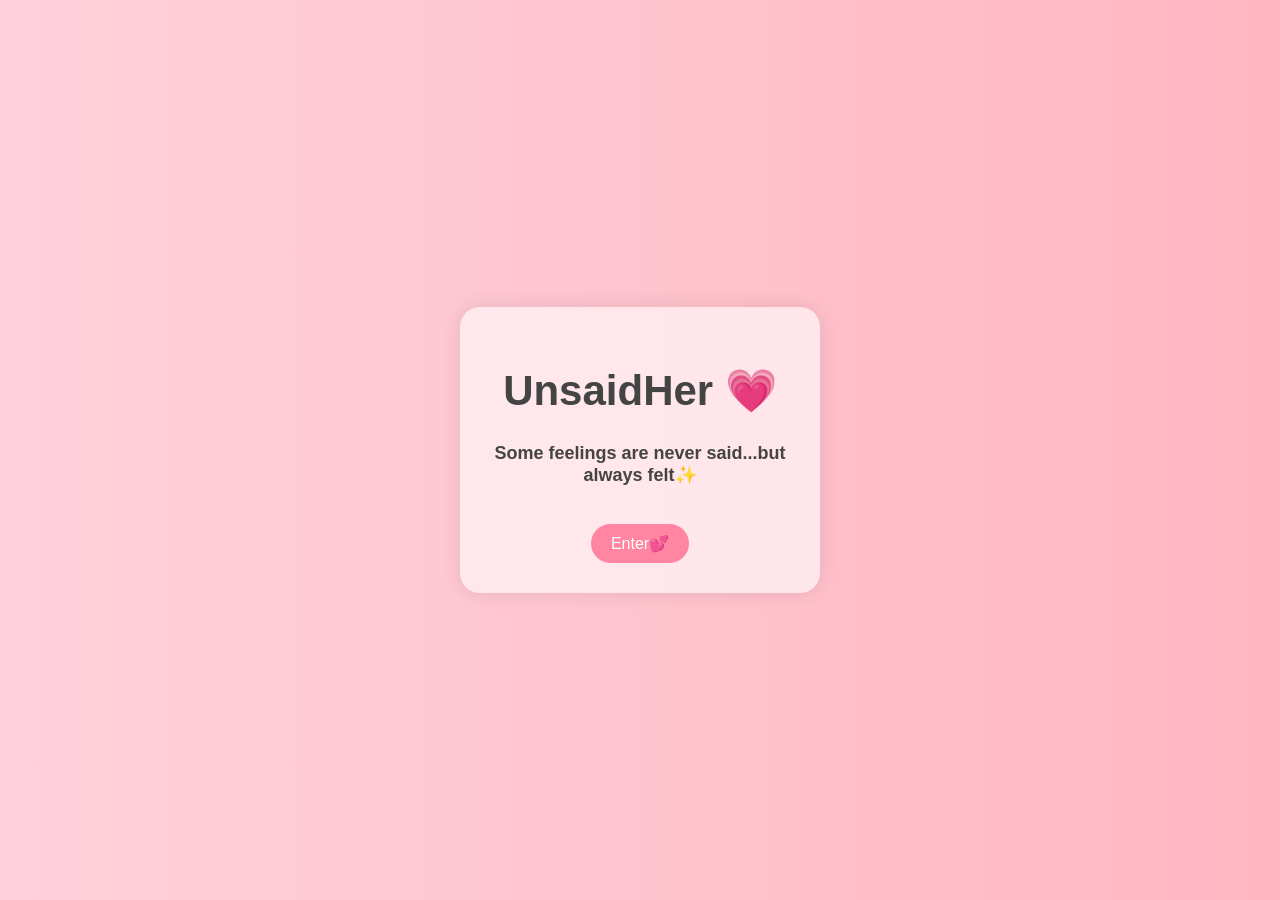
==== index.html @ 222ca42b "first commit - UnsaidHer website" ====
<!DOCTYPE html>
<html lang="en">
<head>
    <meta charset="UTF-8">
    <title>UnsaidHer</title>

    <link rel="stylesheet"href="style.css">
</head>

<body>

     <div class="container">
     <h1>UnsaidHer 💗</h1>
     <p><b>Some feelings are never said...but always felt✨</b></p>

         <button onclick="enterSite()">Enter💕</button>
     </div>

     <script src="script.js"></script>

</body>
</html>
---- style.css ----
body{
margin:0;
font-family:'Poppins',sans-serif;
background:linear-gradient(to right,#ffd1dc,#ffb6c1);
display:flex;
justify-content:center;
align-items:center;
height:100vh;
text-align:center;
color:#444;
}

.container{
  background:rgba(255,255,255,0.6);
  padding:30px;
  border-radius:20px;
  width:300px;
  box-shadow:0 0 20px rgba(0,0,0,0.1);

  animation: fadein 1.5s ease;
}

h1{
 font-size:42px;
}

p{
 font-size:18px;
}

.intro-text {
    font-size: 17px;
    line-height: 1.8;
    color: #555;
}


button{
margin-top:20px;
padding:12px 25px;
border:none;
border-radius:25px;
background-color:#ff85a2;
color:white;
font-size:16px;
cursor:pointer;
}

button:hover{
background-color:#ff5c8a;
box-shadow:0 0 15px #ff85a2;
}

.section{
margin-top:50px;
}

.motivation-img {
    height:100%;
    width: 100%;
    margin-top: 15px;
    border-radius: 15px;
    box-shadow: 0 0 20px rgba(0,0,0,0.2);
}

.motivation-text {
    margin-top: 50px;
    font-size: 17px;
    line-height: 1.6;
    color: #555;
}

.section p{
margin-top:15px;
font-size:17px;
line-height:1.7;
color:#555;
}

button {
    margin-top: 20px;
    padding: 10px 20px;
    border: none;
    border-radius: 20px;
    background: #ff85a2;
    color: white;
    cursor: pointer;
}

button:hover {
    background-color: #ff5c8a;
}
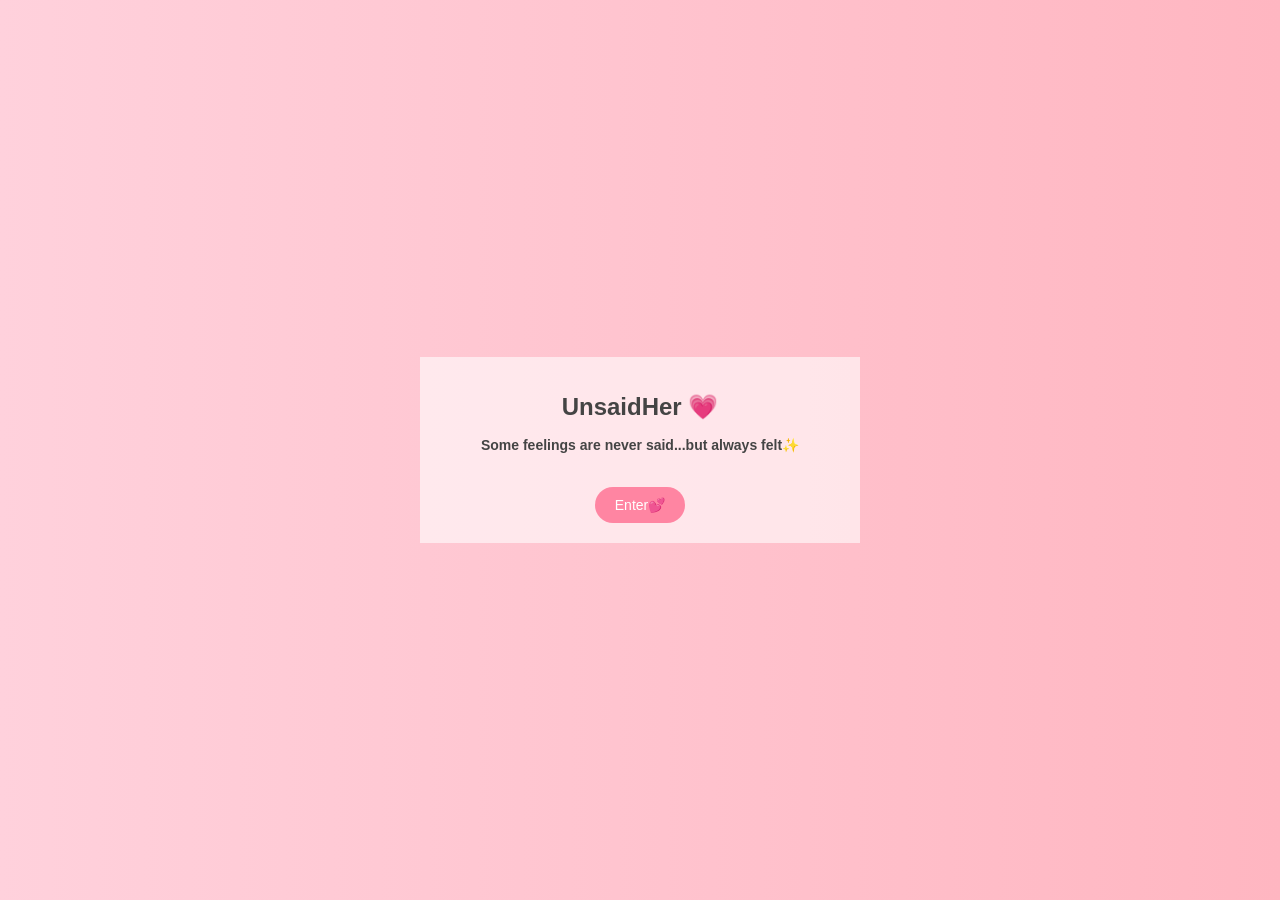
==== commit 9f36facb: "updated viewport for the mobile responsiveness" ====
--- a/index.html
+++ b/index.html
@@ -2,6 +2,7 @@
 <html lang="en">
 <head>
     <meta charset="UTF-8">
+    <meta name="viewport" content="width=device-width,intial-scale=1.0">
     <title>UnsaidHer</title>
 
     <link rel="stylesheet"href="style.css">
--- a/style.css
+++ b/style.css
@@ -1,5 +1,6 @@
 body{
 margin:0;
+padding:0;
 font-family:'Poppins',sans-serif;
 background:linear-gradient(to right,#ffd1dc,#ffb6c1);
 display:flex;
@@ -12,20 +13,18 @@
 
 .container{
   background:rgba(255,255,255,0.6);
-  padding:30px;
-  border-radius:20px;
-  width:300px;
-  box-shadow:0 0 20px rgba(0,0,0,0.1);
-
-  animation: fadein 1.5s ease;
+  width:90%;
+  max-width:400px;
+  margin:auto;
+  padding:20px;
 }
 
 h1{
- font-size:42px;
+ font-size:24px;
 }
 
 p{
- font-size:18px;
+ font-size:14px;
 }
 
 .intro-text {
@@ -37,12 +36,12 @@
 
 button{
 margin-top:20px;
-padding:12px 25px;
+padding:10px 20px;
 border:none;
 border-radius:25px;
 background-color:#ff85a2;
 color:white;
-font-size:16px;
+font-size:14px;
 cursor:pointer;
 }
 
@@ -56,7 +55,7 @@
 }
 
 .motivation-img {
-    height:100%;
+    height:100vh;
     width: 100%;
     margin-top: 15px;
     border-radius: 15px;
@@ -89,4 +88,25 @@
 
 button:hover {
     background-color: #ff5c8a;
+}
+
+img {
+  width: 100%;
+  height: auto;
+  border-radius: 10px;
+}
+
+@media (max-width: 600px) {
+  .container {
+    width: 95%;
+    padding: 15px;
+  }
+
+  h1 {
+    font-size: 20px;
+  }
+
+  p {
+    font-size: 13px;
+  }
 }
